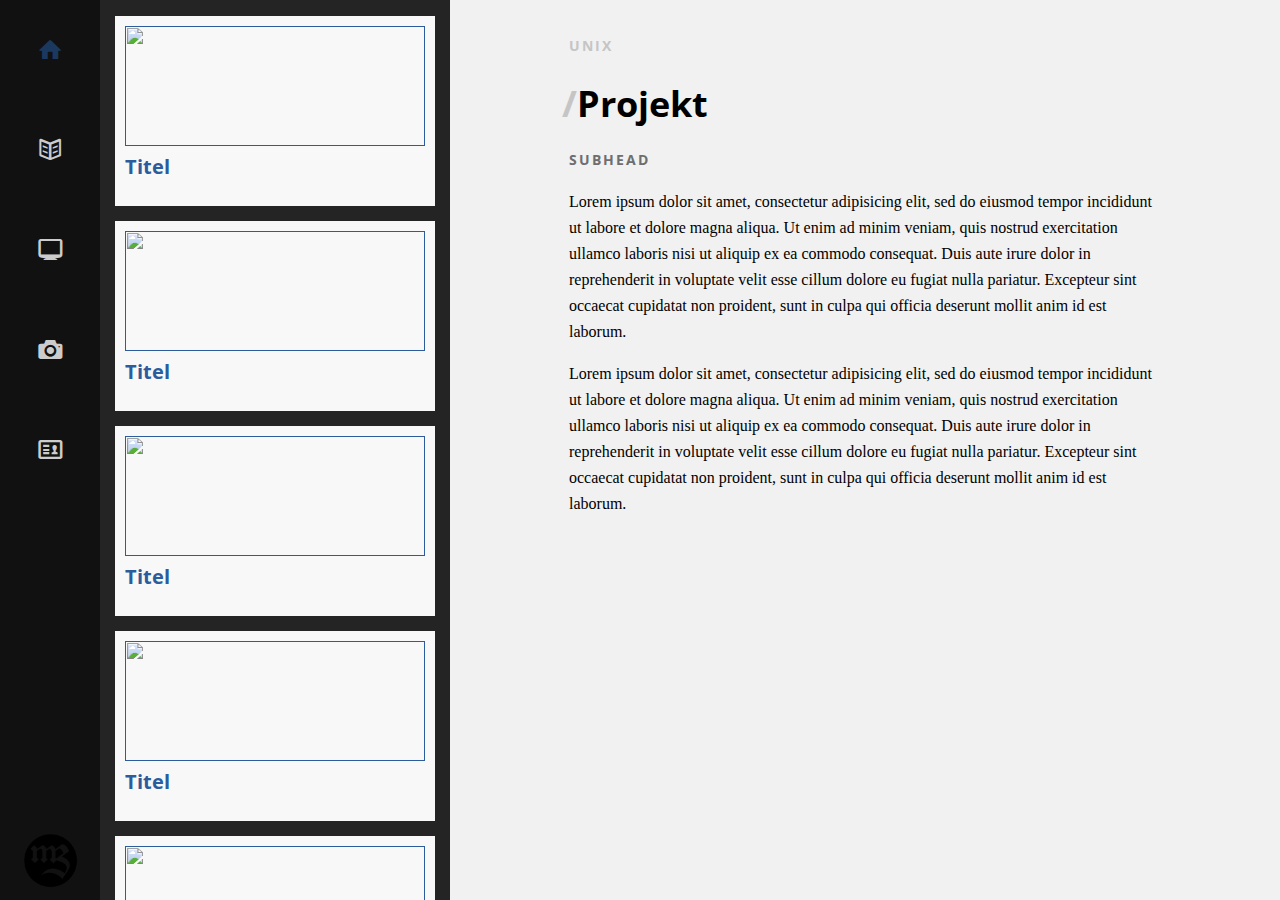
==== kobrakai 10/index.html @ 66817d0a "Added Kobrakai 10" ====
<!doctype html>
<html lang="de">
<head>
	<meta charset="UTF-8">
	<title>Document</title>
	<link rel="stylesheet" type="text/css" href="style.css">
	<link rel="stylesheet" type="text/css" href="bigger.css">
	<meta name="viewport" content="width=device-width, height=device-height, initial-scale=1">
</head>
<body>
	<header>
		<ul class="nav">
			<li class="active navitem">
				<a href="#rss" class="icon-alone">
					<span aria-hidden="true" data-icon="&#x6a;" title="Home"></span>
					<span class="screen-reader-text">Home</span>
				</a>
			</li>
			<li class="navitem">
				<a href="#rss" class="icon-alone">
					<span aria-hidden="true" data-icon="&#x6e;" title="Print"></span>
					<span class="screen-reader-text">Print</span>
				</a>
			</li>
			<li class="navitem">
				<a href="#rss" class="icon-alone">
					<span aria-hidden="true" data-icon="&#x70;" title="Digital"></span>
					<span class="screen-reader-text">Digital</span>
				</a>
			</li>
			<li class="navitem">
				<a href="#rss" class="icon-alone">
					<span aria-hidden="true" data-icon="&#x66;" title="Fotografie"></span>
					<span class="screen-reader-text">Fotografie</span>
				</a>
			</li>
			<li class="navitem">
				<a href="#rss" class="icon-alone">
					<span aria-hidden="true" data-icon="&#x6c;" title="Kontakt"></span>
					<span class="screen-reader-text">Kontakt</span>
				</a>
			</li>
		</ul>
		<img class="logobottom" src="sig.png" title="Benjamin Milde">
	</header>
	<div class="sidebar">
		<ul class="subnav">
			<li><a href="">
					<img src="" alt="">
					<span>Titel</span>
				</a></li>
			<li><a href="">
					<img src="" alt="">
					<span>Titel</span>
				</a></li>
			<li><a href="">
					<img src="" alt="">
					<span>Titel</span>
				</a></li>
			<li><a href="">
					<img src="" alt="">
					<span>Titel</span>
				</a></li>
			<li><a href="">
					<img src="" alt="">
					<span>Titel</span>
				</a></li>
			<li><a href="">
					<img src="" alt="">
					<span>Titel</span>
				</a></li>
			<li><a href="">
					<img src="" alt="">
					<span>Titel</span>
				</a></li>
			<li><a href="">
					<img src="" alt="">
					<span>Titel</span>
				</a></li>
			<li><a href="">
					<img src="" alt="">
					<span>Titel</span>
				</a></li>
			<li><a href="">
					<img src="" alt="">
					<span>Titel</span>
				</a></li>
			<li><a href="">
					<img src="" alt="">
					<span>Titel</span>
				</a></li>
			<li><a href="">
					<img src="" alt="">
					<span>Titel</span>
				</a></li>
		</ul>
	</div>
	<div class="wrapper">
		<div class="content">
			<div class="buttons"></div>
			<h6>UNIX</h6>
			<h2 class="dashed">Projekt</h2>
			<h3>Subhead</h3>
			<p>Lorem ipsum dolor sit amet, consectetur adipisicing elit, sed do eiusmod
			tempor incididunt ut labore et dolore magna aliqua. Ut enim ad minim veniam,
			quis nostrud exercitation ullamco laboris nisi ut aliquip ex ea commodo
			consequat. Duis aute irure dolor in reprehenderit in voluptate velit esse
			cillum dolore eu fugiat nulla pariatur. Excepteur sint occaecat cupidatat non
			proident, sunt in culpa qui officia deserunt mollit anim id est laborum.</p>
			<p>Lorem ipsum dolor sit amet, consectetur adipisicing elit, sed do eiusmod
			tempor incididunt ut labore et dolore magna aliqua. Ut enim ad minim veniam,
			quis nostrud exercitation ullamco laboris nisi ut aliquip ex ea commodo
			consequat. Duis aute irure dolor in reprehenderit in voluptate velit esse
			cillum dolore eu fugiat nulla pariatur. Excepteur sint occaecat cupidatat non
			proident, sunt in culpa qui officia deserunt mollit anim id est laborum.</p>
			<img src="" alt="">
		</div>
	</div>
</body>
</html>
---- kobrakai 10/style.css ----
@import url(http://fonts.googleapis.com/css?family=Open+Sans+Condensed:700);
* { -moz-box-sizing: border-box; -webkit-box-sizing: border-box; box-sizing: border-box; }

html{
	height: 100%;
	width: 100%;
}

body{
	background: #f1f1f1;
	margin: 0;
	padding: 0;
	height: 100%;
	font-family: Georgia, Times, "Times New Roman", serif;
	line-height: 1.625em;
}

/*------------- Typografie --------------*/

a{
	color: #2c5c9c;
	text-decoration: none;
}

a:hover{
	text-decoration: underline;
}

h1, h2, h3, h4, h5, h6{
	font-family: "Open Sans Condensed";
}

h1{

}

h2{
	font-size: 36px;
	font-size: 2.25rem;
}

h3{
	font-size: 14px;
	font-size: .875rem;
	letter-spacing: 2px;
	text-transform: uppercase;
	color: #6e6e6e;
}

h4{

}

h5{

}

h6{
	font-size: 14px;
	font-size: .875rem;
	letter-spacing: 2px;
	text-transform: uppercase;
	color: #c5c5c5;
}

.dashed:before{
	font-family: "Open Sans Condensed";
	font-weight: 700;
	content: "/";
	color: #c5c5c5;
	margin-left: -.2em;
}

/*------------- NAV --------------*/
header{
	width: 100px;
	height: 100%;
	overflow: auto;
	float: left;
	background: #111;
	position: relative;
}

.nav{
	margin: 0;
	padding: 0;
	list-style: none;
	text-align: center;
}

.navitem{
	color: #ccc;
	font-size: 1.5em;
	height: 50px;
	line-height: 50px;
}

.navitem a{
	color: inherit;
	text-decoration: none;
}

.active{
	color: #1b395f;
}

.logobottom{
	display: none;
}


/*------------- SubNAV --------------*/
.sidebar{
	background: #242424;
	height: 100%;
	margin-left: 100px;
	overflow-y: auto;
	overflow-x: hidden;
}

.sidebar:after{
	clear: both;
}

.subnav{
	margin: 1em 15px 1em 0;
	padding: 0;
	list-style: none;
}

.subnav li{
	display: inline-block;
	*display: block;
	width: 100%;
	max-width: 320px;
	height: 190px;
	margin: 0 0 15px 15px;
	padding: 10px;
	background: #f8f8f8;
}

.subnav li img{
	width: 100%;
	max-width: 300px;
	height: 120px;
}

.subnav li span{
	font-family: "Open Sans Condensed";
	font-weight: 700;
	font-size: 1.25rem;
	*font-size: 20px;
}

/*------------- CONTENT --------------*/
.wrapper{
	display: none;
	overflow: auto;
	margin-left: 450px;
	height: 100%;
}

/*------------- ICONFONT --------------*/
@font-face {
  font-family: 'fontello';
  src: url("font/fontello.eot?73975351");
  src: url("font/fontello.eot?73975351#iefix") format('embedded-opentype'), url("font/fontello.woff?73975351") format('woff'), url("font/fontello.ttf?73975351") format('truetype'), url("font/fontello.svg?73975351#fontello") format('svg');
  font-weight: normal;
  font-style: normal;
}
/* Chrome hack: SVG is rendered more smooth in Windozze. 100% magic, uncomment if you need it. */
/* Note, that will break hinting! In other OS-es font will be not as sharp as it could be */
/*
@media screen and (-webkit-min-device-pixel-ratio:0) {
  @font-face {
    font-family: 'fontello';
    src: url('font/fontello.svg?73975351#fontello') format('svg');
  }
}
*/

[data-icon]:before {
  font-family: fontello;
  content: attr(data-icon);
  speak: none; /* Not to be trusted, but hey. */
}

.icon-alone {
  display: inline-block; /* Fix for clickability issue in WebKit */
}
.screen-reader-text { /* Reusable, toolbox kind of class */
  position: absolute;
  top: -9999px;
  left: -9999px;
}

/*------------- scrollbar --------------*/
::-webkit-scrollbar {
    width: 10px;
}

::-webkit-scrollbar-track {
  background: rgba(255,255,255,0.2);
}

::-webkit-scrollbar-thumb {
   background: rgba(0,0,0,0.5);
}
---- kobrakai 10/bigger.css ----
/*------------- Height --------------*/
@media (min-height: 350px){
	.logobottom{
		position: absolute;
		left: 20px;
		bottom: 10px;
		height: 60px;
		display: block;
	}
}
@media (min-height: 435px){
	.navitem{
		height: 75px;
		line-height: 75px;
	}
}

@media (min-height: 560px){
	.navitem{
		height: 100px;
		line-height: 100px;
	}
}

/*------------- Width --------------*/

@media (min-width: 900px){
	.wrapper{
		display: block;
	}
	.content{
		max-width: 40em;
		padding: 0 1.5em;
		margin: 0 auto;
		height: 200%;
	}
	.sidebar{
		width: 350px;
		float: left;
		margin-left: 0;
	}
}
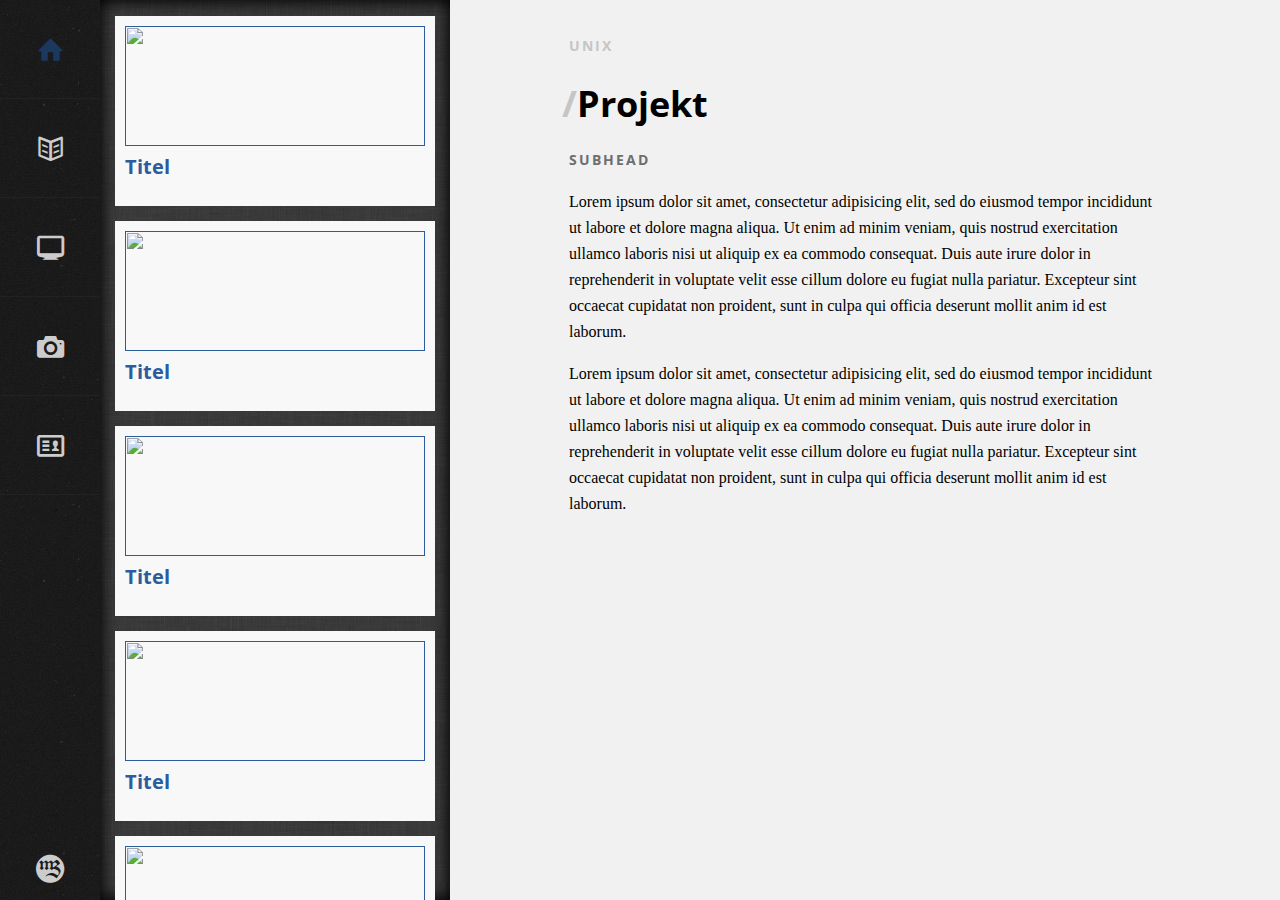
==== commit d8eaa3b7: "Added another iconfont" ====
--- a/kobrakai 10/index.html
+++ b/kobrakai 10/index.html
@@ -12,13 +12,13 @@
 		<ul class="nav">
 			<li class="active navitem">
 				<a href="#rss" class="icon-alone">
-					<span aria-hidden="true" data-icon="&#x6a;" title="Home"></span>
+					<span aria-hidden="true" data-icon="&#x6b;" title="Home"></span>
 					<span class="screen-reader-text">Home</span>
 				</a>
 			</li>
 			<li class="navitem">
 				<a href="#rss" class="icon-alone">
-					<span aria-hidden="true" data-icon="&#x6e;" title="Print"></span>
+					<span aria-hidden="true" data-icon="&#x79;" title="Print"></span>
 					<span class="screen-reader-text">Print</span>
 				</a>
 			</li>
@@ -30,18 +30,18 @@
 			</li>
 			<li class="navitem">
 				<a href="#rss" class="icon-alone">
-					<span aria-hidden="true" data-icon="&#x66;" title="Fotografie"></span>
+					<span aria-hidden="true" data-icon="&#x6c;" title="Fotografie"></span>
 					<span class="screen-reader-text">Fotografie</span>
 				</a>
 			</li>
 			<li class="navitem">
 				<a href="#rss" class="icon-alone">
-					<span aria-hidden="true" data-icon="&#x6c;" title="Kontakt"></span>
+					<span aria-hidden="true" data-icon="&#x61;" title="Kontakt"></span>
 					<span class="screen-reader-text">Kontakt</span>
 				</a>
 			</li>
 		</ul>
-		<img class="logobottom" src="sig.png" title="Benjamin Milde">
+		<div class="logobottom" aria-hidden="true" data-icon="&#x35;" title="Benjamin Milde"></div>
 	</header>
 	<div class="sidebar">
 		<ul class="subnav">
--- a/kobrakai 10/style.css
+++ b/kobrakai 10/style.css
@@ -78,6 +78,7 @@
 	overflow: auto;
 	float: left;
 	background: #111;
+	background: url("images/broken_noise.png");
 	position: relative;
 }
 
@@ -90,9 +91,10 @@
 
 .navitem{
 	color: #ccc;
-	font-size: 1.5em;
-	height: 50px;
-	line-height: 50px;
+	font-size: 1.7em;
+	height: 49px;
+	line-height: 49px;
+	border-bottom: 1px solid #222;
 }
 
 .navitem a{
@@ -111,11 +113,13 @@
 
 /*------------- SubNAV --------------*/
 .sidebar{
-	background: #242424;
+	background: url("images/low_contrast_linen.png");
 	height: 100%;
 	margin-left: 100px;
 	overflow-y: auto;
 	overflow-x: hidden;
+	-webkit-box-shadow: inset 0 0 15px 2px #000;
+  box-shadow: inset 0 0 15px 2px #000;
 }
 
 .sidebar:after{
@@ -162,9 +166,9 @@
 
 /*------------- ICONFONT --------------*/
 @font-face {
-  font-family: 'fontello';
-  src: url("font/fontello.eot?73975351");
-  src: url("font/fontello.eot?73975351#iefix") format('embedded-opentype'), url("font/fontello.woff?73975351") format('woff'), url("font/fontello.ttf?73975351") format('truetype'), url("font/fontello.svg?73975351#fontello") format('svg');
+  font-family: 'entypo_mine';
+  src: url("font/entypo_mine.eot?73975351");
+  src: url("font/entypo_mine.eot?73975351#iefix") format('embedded-opentype'), url("font/entypo_mine.woff?73975351") format('woff'), url("font/entypo_mine.ttf?73975351") format('truetype'), url("font/entypo_mine.svg?73975351#entypo_mine") format('svg');
   font-weight: normal;
   font-style: normal;
 }
@@ -173,16 +177,17 @@
 /*
 @media screen and (-webkit-min-device-pixel-ratio:0) {
   @font-face {
-    font-family: 'fontello';
-    src: url('font/fontello.svg?73975351#fontello') format('svg');
+    font-family: 'entypo_mine';
+    src: url('font/entypo_mine.svg?73975351#entypo_mine') format('svg');
   }
 }
 */
 
 [data-icon]:before {
-  font-family: fontello;
+  font-family: entypo_mine;
   content: attr(data-icon);
   speak: none; /* Not to be trusted, but hey. */
+	-webkit-font-smoothing: antialiased;
 }
 
 .icon-alone {
@@ -205,4 +210,4 @@
 
 ::-webkit-scrollbar-thumb {
    background: rgba(0,0,0,0.5);
-}+}
--- a/kobrakai 10/bigger.css
+++ b/kobrakai 10/bigger.css
@@ -2,23 +2,27 @@
 @media (min-height: 350px){
 	.logobottom{
 		position: absolute;
-		left: 20px;
-		bottom: 10px;
-		height: 60px;
+		bottom: 15px;
 		display: block;
+		width: 100%;
+		text-align: center;
+		font-size: 2em;
+		color: #ccc;
 	}
 }
 @media (min-height: 435px){
 	.navitem{
-		height: 75px;
-		line-height: 75px;
+		height: 74px;
+		line-height: 74px;
+		border-bottom: 1px solid #222;
 	}
 }
 
 @media (min-height: 560px){
 	.navitem{
-		height: 100px;
-		line-height: 100px;
+		height: 99px;
+		line-height: 99px;
+		border-bottom: 1px solid #222;
 	}
 }
 
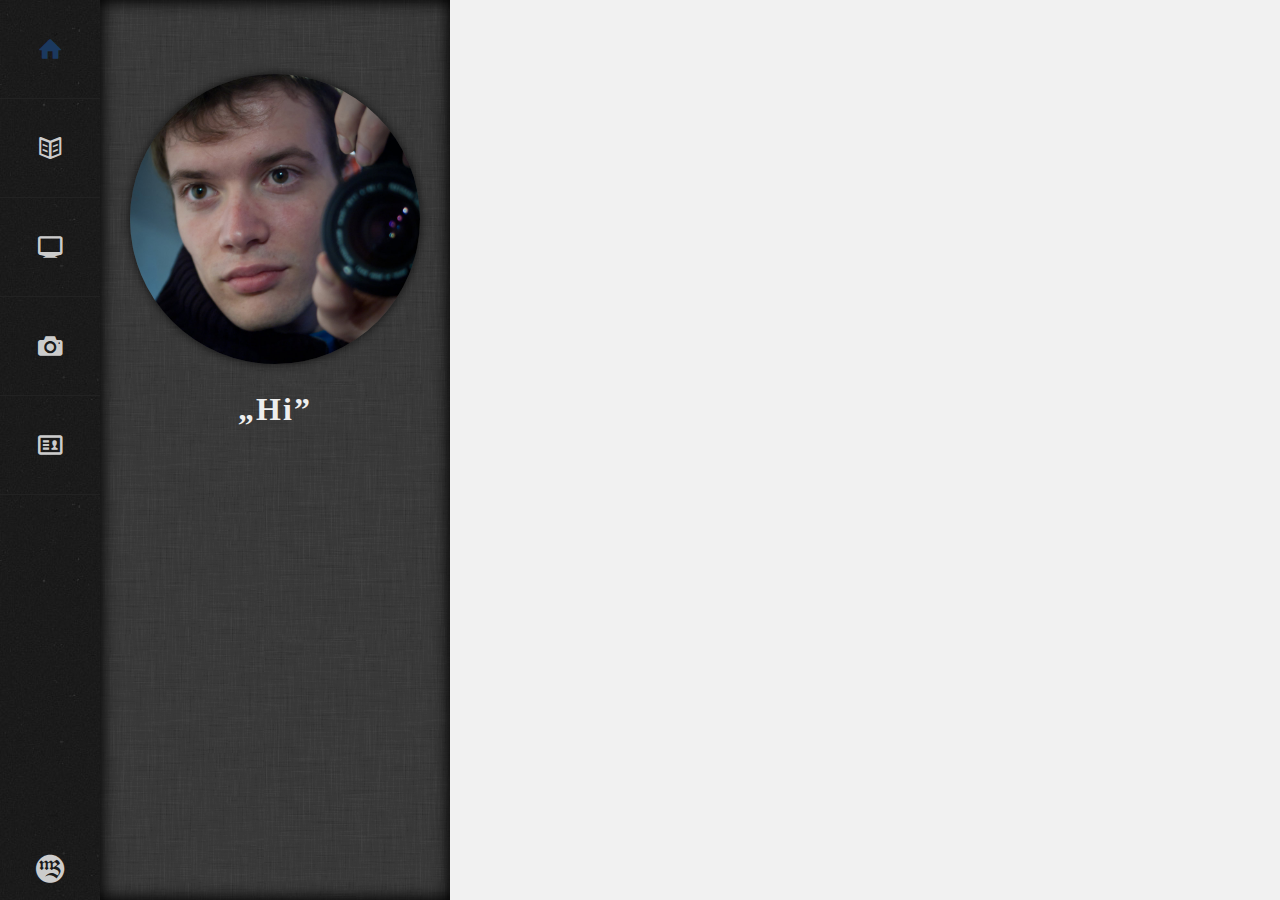
==== commit d7f1d913: "Added missing sites, Added generall content" ====
--- a/kobrakai 10/index.html
+++ b/kobrakai 10/index.html
@@ -11,31 +11,31 @@
 	<header>
 		<ul class="nav">
 			<li class="active navitem">
-				<a href="#rss" class="icon-alone">
+				<a href="#" class="icon-alone">
 					<span aria-hidden="true" data-icon="&#x6b;" title="Home"></span>
 					<span class="screen-reader-text">Home</span>
 				</a>
 			</li>
 			<li class="navitem">
-				<a href="#rss" class="icon-alone">
+				<a href="digital.html" class="icon-alone">
 					<span aria-hidden="true" data-icon="&#x79;" title="Print"></span>
 					<span class="screen-reader-text">Print</span>
 				</a>
 			</li>
 			<li class="navitem">
-				<a href="#rss" class="icon-alone">
+				<a href="digital.html" class="icon-alone">
 					<span aria-hidden="true" data-icon="&#x70;" title="Digital"></span>
 					<span class="screen-reader-text">Digital</span>
 				</a>
 			</li>
 			<li class="navitem">
-				<a href="#rss" class="icon-alone">
+				<a href="digital.html" class="icon-alone">
 					<span aria-hidden="true" data-icon="&#x6c;" title="Fotografie"></span>
 					<span class="screen-reader-text">Fotografie</span>
 				</a>
 			</li>
 			<li class="navitem">
-				<a href="#rss" class="icon-alone">
+				<a href="contact.html" class="icon-alone">
 					<span aria-hidden="true" data-icon="&#x61;" title="Kontakt"></span>
 					<span class="screen-reader-text">Kontakt</span>
 				</a>
@@ -43,77 +43,16 @@
 		</ul>
 		<div class="logobottom" aria-hidden="true" data-icon="&#x35;" title="Benjamin Milde"></div>
 	</header>
-	<div class="sidebar">
-		<ul class="subnav">
-			<li><a href="">
-					<img src="" alt="">
-					<span>Titel</span>
-				</a></li>
-			<li><a href="">
-					<img src="" alt="">
-					<span>Titel</span>
-				</a></li>
-			<li><a href="">
-					<img src="" alt="">
-					<span>Titel</span>
-				</a></li>
-			<li><a href="">
-					<img src="" alt="">
-					<span>Titel</span>
-				</a></li>
-			<li><a href="">
-					<img src="" alt="">
-					<span>Titel</span>
-				</a></li>
-			<li><a href="">
-					<img src="" alt="">
-					<span>Titel</span>
-				</a></li>
-			<li><a href="">
-					<img src="" alt="">
-					<span>Titel</span>
-				</a></li>
-			<li><a href="">
-					<img src="" alt="">
-					<span>Titel</span>
-				</a></li>
-			<li><a href="">
-					<img src="" alt="">
-					<span>Titel</span>
-				</a></li>
-			<li><a href="">
-					<img src="" alt="">
-					<span>Titel</span>
-				</a></li>
-			<li><a href="">
-					<img src="" alt="">
-					<span>Titel</span>
-				</a></li>
-			<li><a href="">
-					<img src="" alt="">
-					<span>Titel</span>
-				</a></li>
-		</ul>
+	<div class="sidebar-wrapper">
+		<div class="sidebar center">
+			<img class="round" src="images/self.jpg">
+			<hgroup>
+				<h1 class="talk">&bdquo;Hi&rdquo;</h1>
+			</hgroup>
+		</div>
 	</div>
-	<div class="wrapper">
+	<div class="content-wrapper">
 		<div class="content">
-			<div class="buttons"></div>
-			<h6>UNIX</h6>
-			<h2 class="dashed">Projekt</h2>
-			<h3>Subhead</h3>
-			<p>Lorem ipsum dolor sit amet, consectetur adipisicing elit, sed do eiusmod
-			tempor incididunt ut labore et dolore magna aliqua. Ut enim ad minim veniam,
-			quis nostrud exercitation ullamco laboris nisi ut aliquip ex ea commodo
-			consequat. Duis aute irure dolor in reprehenderit in voluptate velit esse
-			cillum dolore eu fugiat nulla pariatur. Excepteur sint occaecat cupidatat non
-			proident, sunt in culpa qui officia deserunt mollit anim id est laborum.</p>
-			<p>Lorem ipsum dolor sit amet, consectetur adipisicing elit, sed do eiusmod
-			tempor incididunt ut labore et dolore magna aliqua. Ut enim ad minim veniam,
-			quis nostrud exercitation ullamco laboris nisi ut aliquip ex ea commodo
-			consequat. Duis aute irure dolor in reprehenderit in voluptate velit esse
-			cillum dolore eu fugiat nulla pariatur. Excepteur sint occaecat cupidatat non
-			proident, sunt in culpa qui officia deserunt mollit anim id est laborum.</p>
-			<img src="" alt="">
 		</div>
 	</div>
 </body>
--- a/kobrakai 10/style.css
+++ b/kobrakai 10/style.css
@@ -8,6 +8,7 @@
 
 body{
 	background: #f1f1f1;
+	border: 0;
 	margin: 0;
 	padding: 0;
 	height: 100%;
@@ -18,6 +19,8 @@
 /*------------- Typografie --------------*/
 
 a{
+	font-family: "Open Sans";
+	font-size: .9em;
 	color: #2c5c9c;
 	text-decoration: none;
 }
@@ -26,8 +29,28 @@
 	text-decoration: underline;
 }
 
+.social a{
+	display: inline-block;
+	*display: inline;
+	padding: 0 1em;
+}
+
+p{
+	margin: .5em 0;
+}
+
 h1, h2, h3, h4, h5, h6{
+	color: inherit;
 	font-family: "Open Sans Condensed";
+	margin: 1em 0 .2em;
+}
+
+hgroup h1,hgroup h2,hgroup h3,hgroup h4,hgroup h5,hgroup h6{
+	margin: 0;
+}
+
+hgroup{
+	margin: 2em 0 .2em;
 }
 
 h1{
@@ -37,6 +60,7 @@
 h2{
 	font-size: 36px;
 	font-size: 2.25rem;
+	line-height: 1.3em;
 }
 
 h3{
@@ -44,11 +68,12 @@
 	font-size: .875rem;
 	letter-spacing: 2px;
 	text-transform: uppercase;
+	border-bottom: 1px solid;
+	border-color: inherit;
+}
+
+h4{
 	color: #6e6e6e;
-}
-
-h4{
-
 }
 
 h5{
@@ -59,7 +84,6 @@
 	font-size: 14px;
 	font-size: .875rem;
 	letter-spacing: 2px;
-	text-transform: uppercase;
 	color: #c5c5c5;
 }
 
@@ -71,6 +95,41 @@
 	margin-left: -.2em;
 }
 
+.sidebar-wrapper .dashed:before,.sidebar-wrapper h6{
+	color: #555;
+}
+
+.tel{
+	margin-right: .3em;
+}
+
+.center{
+	text-align: center;
+}
+
+.talk{
+	font-family: Georgia, serif;
+	letter-spacing: 2px;
+}
+
+/*------------- Bilder --------------*/
+img{
+	max-width: 100%;
+	*width: 100%;
+	height: auto;
+}
+
+.round{
+	display: block;
+	margin: 20% auto 0;
+	width: 300px;
+	height: auto;
+	-webkit-border-radius: 50%;
+	border-radius: 50%;
+	-webkit-box-shadow: 0 0 10px px #111;
+  box-shadow: 0 0 10px 0px #111;
+}
+
 /*------------- NAV --------------*/
 header{
 	width: 100px;
@@ -112,7 +171,7 @@
 
 
 /*------------- SubNAV --------------*/
-.sidebar{
+.sidebar-wrapper{
 	background: url("images/low_contrast_linen.png");
 	height: 100%;
 	margin-left: 100px;
@@ -120,36 +179,41 @@
 	overflow-x: hidden;
 	-webkit-box-shadow: inset 0 0 15px 2px #000;
   box-shadow: inset 0 0 15px 2px #000;
-}
-
-.sidebar:after{
-	clear: both;
+  color: #eee;
+}
+
+.sidebar{
+	padding: 1em 30px;
 }
 
 .subnav{
-	margin: 1em 15px 1em 0;
+	margin: 0;
 	padding: 0;
 	list-style: none;
-}
-
-.subnav li{
+	text-align: center;
+}
+
+.subnavitem{
 	display: inline-block;
-	*display: block;
 	width: 100%;
 	max-width: 320px;
 	height: 190px;
-	margin: 0 0 15px 15px;
+	margin: 0 15px 15px 0;
 	padding: 10px;
 	background: #f8f8f8;
-}
-
-.subnav li img{
-	width: 100%;
-	max-width: 300px;
+	text-align: left;
+}
+
+.subnavitem:nth-child(2n){
+	margin-right: 0px;
+}
+
+.subnavitemimg{
+	width: 100%;
 	height: 120px;
 }
 
-.subnav li span{
+.subnavitemtext{
 	font-family: "Open Sans Condensed";
 	font-weight: 700;
 	font-size: 1.25rem;
@@ -157,11 +221,22 @@
 }
 
 /*------------- CONTENT --------------*/
-.wrapper{
+.content-wrapper{
 	display: none;
 	overflow: auto;
 	margin-left: 450px;
 	height: 100%;
+	margin: 0;
+	padding: 0;
+}
+
+iframe{
+	margin: 0;
+	padding: 0;
+	border: 0;
+	width: 100%;
+	height: 100%;
+	margin-bottom: -10px;
 }
 
 /*------------- ICONFONT --------------*/
@@ -190,6 +265,12 @@
 	-webkit-font-smoothing: antialiased;
 }
 
+.social [data-icon]:before{
+	font-size: 2em;
+	line-height: 1.625em;
+	vertical-align: middle;
+}
+
 .icon-alone {
   display: inline-block; /* Fix for clickability issue in WebKit */
 }
--- a/kobrakai 10/bigger.css
+++ b/kobrakai 10/bigger.css
@@ -28,8 +28,11 @@
 
 /*------------- Width --------------*/
 
+@media (min-width: 750px){
+}
+
 @media (min-width: 900px){
-	.wrapper{
+	.content-wrapper{
 		display: block;
 	}
 	.content{
@@ -38,9 +41,20 @@
 		margin: 0 auto;
 		height: 200%;
 	}
-	.sidebar{
+	.sidebar-wrapper{
 		width: 350px;
 		float: left;
 		margin-left: 0;
 	}
+}
+
+@media (min-width: 1500px){
+	.sidebar-wrapper{
+		width: 730px;
+		float: left;
+		margin-left: 0;
+	}
+	.content-wrapper{
+		margin-left: 800px;
+	}
 }